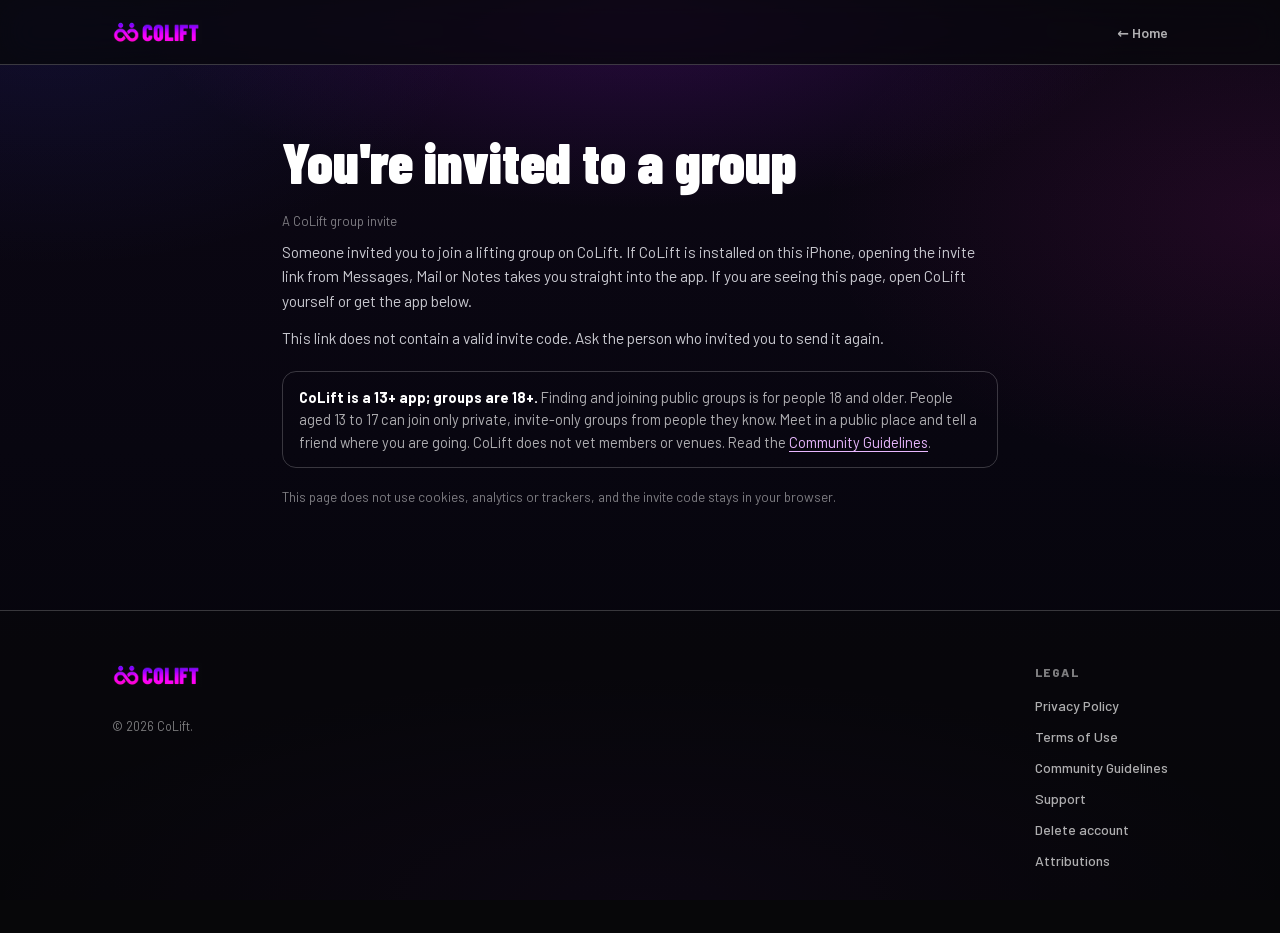
==== g/index.html @ 15f2d9c6 "Update legal pages, add attributions and group invite pages, add /g/* to AASA" ====
<!doctype html>
<html lang="en">
<head>
<meta charset="utf-8">
<meta name="viewport" content="width=device-width,initial-scale=1,viewport-fit=cover">
<title>Group invite · COLIFT</title>
<meta name="description" content="You have been invited to a CoLift group. CoLift is a 13+ app; groups are 18+.">
<meta name="robots" content="noindex">
<meta name="referrer" content="no-referrer">
<link rel="icon" href="/assets/icon.png">
<link rel="apple-touch-icon" href="/assets/icon.png">
<meta name="theme-color" content="#08080B">
<link rel="stylesheet" href="/styles.css">
<style>
  .invite-card{margin:26px 0 8px;padding:22px;border-radius:20px;background:var(--card-2);border:0.5px solid var(--card-line);box-shadow:var(--card-shadow)}
  .invite-code{display:block;font-family:var(--disp);font-weight:800;font-size:clamp(26px,8vw,36px);letter-spacing:.08em;word-break:break-all;margin:6px 0 16px}
  .invite-actions{display:flex;flex-wrap:wrap;gap:12px}
  .invite-note{margin-top:20px;padding:14px 16px;border-radius:14px;border:0.5px solid var(--card-line);color:var(--muted);font-size:14.5px;line-height:1.55}
  .invite-note strong{color:#fff}
  .steps{margin:18px 0 0 20px}
  .steps li{margin-bottom:8px}
</style>
</head>
<body>
<nav class="nav scrolled"><div class="wrap">
  <a class="brand" href="/"><img class="logo" src="/assets/logo.png" alt="COLIFT" style="height:24px"></a>
  <div class="nav-right"><a class="nav-link" href="/">&larr; Home</a></div>
</div></nav>

<main class="legal-page">
  <h1>You're invited to a group</h1>
  <div class="updated">A CoLift group invite</div>

  <p>Someone invited you to join a lifting group on CoLift. If CoLift is installed on this iPhone, opening the invite link from Messages, Mail or Notes takes you straight into the app. If you are seeing this page, open CoLift yourself or get the app below.</p>

  <div class="invite-card" id="card">
    <div class="col-h" style="font-size:12px;letter-spacing:.12em;text-transform:uppercase;color:var(--faint);font-weight:800">Invite code</div>
    <code class="invite-code" id="code">&hellip;</code>
    <div class="invite-actions">
      <button class="btn" type="button" id="copy">Copy code</button>
      <a class="btn btn-ghost" id="store" href="/">Get CoLift</a>
    </div>
    <ol class="steps">
      <li>Get CoLift on the App Store and sign in with Apple.</li>
      <li>Confirm your age in the app.</li>
      <li>Open this link again, and CoLift takes you to the group. If it does not open by itself, go to <strong>Groups</strong>, tap <strong>Have an invite code?</strong>, then paste this code.</li>
    </ol>
  </div>
  <p id="nocode" class="hidden">This link does not contain a valid invite code. Ask the person who invited you to send it again.</p>

  <div class="invite-note"><strong>CoLift is a 13+ app; groups are 18+.</strong> Finding and joining public groups is for people 18 and older. People aged 13 to 17 can join only private, invite-only groups from people they know. Meet in a public place and tell a friend where you are going. CoLift does not vet members or venues. Read the <a href="/guidelines.html">Community Guidelines</a>.</div>

  <p style="margin-top:18px;font-size:13.5px;color:var(--faint)">This page does not use cookies, analytics or trackers, and the invite code stays in your browser.</p>
</main>

<footer class="site"><div class="wrap cols">
  <div><a class="brand" href="/"><img class="logo" src="/assets/logo.png" alt="COLIFT" style="height:24px"></a><p class="copy">&copy; 2026 CoLift.</p></div>
  <div><div class="col-h">Legal</div><div class="legal"><a href="/privacy.html">Privacy Policy</a><a href="/terms.html">Terms of Use</a><a href="/guidelines.html">Community Guidelines</a><a href="/support.html">Support</a><a href="/delete-account.html">Delete account</a><a href="/attributions.html">Attributions</a></div></div>
</div></footer>

<script>
(function () {
  /* Mirrors app.js. TODO(founder): set APP_STORE_LIVE true and the real App Store URL at launch. */
  var APP_STORE_LIVE = false;
  var APP_STORE_URL = "https://apps.apple.com/app/idXXXXXXXXX";
  var m = /^\/g\/([A-Za-z0-9]{6,16})\/?$/.exec(location.pathname);
  var code = m ? m[1] : (new URLSearchParams(location.search).get("c") || "");
  code = /^[A-Za-z0-9]{6,16}$/.test(code) ? code.toUpperCase() : "";
  var card = document.getElementById("card"), none = document.getElementById("nocode");
  if (!code) { card.classList.add("hidden"); none.classList.remove("hidden"); return; }
  document.getElementById("code").textContent = code;
  var store = document.getElementById("store");
  if (APP_STORE_LIVE) { store.href = APP_STORE_URL; store.textContent = "Download on the App Store"; }
  else { store.textContent = "CoLift is coming to the App Store"; }
  var btn = document.getElementById("copy");
  btn.addEventListener("click", function () {
    function done() { btn.textContent = "Copied"; }
    try {
      if (navigator.clipboard && navigator.clipboard.writeText) { navigator.clipboard.writeText(code).then(done, fallback); return; }
    } catch (e) {}
    fallback();
    function fallback() {
      try { var r = document.createRange(); r.selectNodeContents(document.getElementById("code")); var s = getSelection(); s.removeAllRanges(); s.addRange(r); document.execCommand("copy"); done(); } catch (e) {}
    }
  });
})();
</script>
</body>
</html>
---- styles.css ----
/* ============ CoLift marketing site (on-brand with the app) ============ */
@font-face{font-family:'Barlow';src:url('assets/fonts/Barlow-400.woff2') format('woff2');font-weight:400;font-display:swap}
@font-face{font-family:'Barlow';src:url('assets/fonts/Barlow-500.woff2') format('woff2');font-weight:500;font-display:swap}
@font-face{font-family:'Barlow';src:url('assets/fonts/Barlow-600.woff2') format('woff2');font-weight:600;font-display:swap}
@font-face{font-family:'Barlow';src:url('assets/fonts/Barlow-700.woff2') format('woff2');font-weight:700;font-display:swap}
@font-face{font-family:'Barlow';src:url('assets/fonts/Barlow-800.woff2') format('woff2');font-weight:800;font-display:swap}
@font-face{font-family:'Barlow Condensed';src:url('assets/fonts/BarlowCondensed-700.woff2') format('woff2');font-weight:700;font-display:swap}
@font-face{font-family:'Barlow Condensed';src:url('assets/fonts/BarlowCondensed-800.woff2') format('woff2');font-weight:800;font-display:swap}
@font-face{font-family:'Barlow Condensed';src:url('assets/fonts/BarlowCondensed-900.woff2') format('woff2');font-weight:900;font-display:swap}

:root{
  /* Brand tokens copied verbatim from the app (CoLiftJourney_v2_1.jsx :root + token block) */
  --ring:#08080B;
  --app-bg:radial-gradient(68% 40% at 50% 0%,rgba(158,26,240,0.20),transparent 58%),radial-gradient(55% 46% at 4% 2%,rgba(64,74,255,0.11),transparent 60%),radial-gradient(58% 48% at 100% 24%,rgba(230,30,180,0.10),transparent 62%),radial-gradient(85% 42% at 50% 100%,rgba(150,40,238,0.075),transparent 60%),linear-gradient(180deg,#0C0714 0%,#080610 50%,#050409 100%);
  --surface:rgba(20,12,24,0.96);
  --tabbar:rgba(10,10,14,0.94);
  --fg:#fff;
  --text-mid:rgba(255,255,255,0.88);
  --muted:rgba(255,255,255,0.68);
  --faint:rgba(255,255,255,0.48);
  --line:rgba(255,255,255,0.20);
  --card:rgba(255,255,255,0.10);
  --card-2:rgba(255,255,255,0.06);
  --card-line:rgba(255,255,255,0.20);
  --card-shadow:0 1px 2px rgba(0,0,0,0.4),0 8px 24px rgba(0,0,0,0.22),inset 0 0.5px 0 rgba(255,255,255,0.07);
  /* brand: exact app values: gradV / gradPink / liveGreen */
  --magenta:#FF00DD;
  --brand-mid:#CC00FF;
  --purple:#7700FF;
  --live:#3ED67A;
  --grad:linear-gradient(135deg,#FF00DD,#CC00FF 52%,#7700FF);
  --grad-text:linear-gradient(180deg,#7700FF 0%,#CC00FF 48%,#FF00DD 92%); /* = app LOGO_GRAD (matches the wordmark) */
  --glow:0 6px 18px rgba(0,0,0,0.5),inset 0 1px 0 rgba(255,255,255,0.18);
  --glow-lg:0 1px 2px rgba(0,0,0,0.4),0 8px 24px rgba(0,0,0,0.22);
  --disp:'Barlow Condensed',system-ui,sans-serif;
  --body:'Barlow',system-ui,sans-serif;
  --maxw:1100px;
}
*{box-sizing:border-box;margin:0;padding:0}
html{scroll-behavior:smooth;-webkit-text-size-adjust:100%}
body{
  color:var(--fg);font-family:var(--body);font-weight:400;line-height:1.5;
  -webkit-font-smoothing:antialiased;overflow-x:hidden;
  background:#070709; /* app outer html/body base */
}
body::before{
  content:"";position:fixed;inset:0;z-index:-2;pointer-events:none;
  background:var(--app-bg);
}
a{color:inherit;text-decoration:none}
img{display:block;max-width:100%}
.wrap{max-width:var(--maxw);margin:0 auto;padding:0 22px;position:relative;z-index:1}
.grad-text{background:var(--grad-text);-webkit-background-clip:text;background-clip:text;-webkit-text-fill-color:transparent;color:transparent}

/* ---------- buttons ---------- */
.btn{display:inline-flex;align-items:center;justify-content:center;gap:9px;font-family:var(--body);
  font-weight:800;font-size:15px;border:none;cursor:pointer;border-radius:14px;padding:15px 26px;
  background:var(--grad);color:#fff;box-shadow:var(--glow);transition:transform .15s ease,filter .15s ease,box-shadow .15s ease}
.btn:hover{transform:translateY(-1px);filter:brightness(1.07)}
.btn:active{transform:translateY(0)}
.btn-ghost{background:transparent;box-shadow:none;border:1px solid var(--line);color:#fff;font-weight:700}
.btn-sm{padding:11px 18px;font-size:13.5px;border-radius:13px}
.micro{color:var(--faint);font-size:12.5px;font-weight:500;letter-spacing:.01em}

/* ---------- nav ---------- */
.nav{position:fixed;top:0;left:0;right:0;z-index:60;transition:background .25s ease,border-color .25s ease,backdrop-filter .25s ease;
  border-bottom:1px solid transparent}
.nav.scrolled{background:rgba(8,8,11,0.82);backdrop-filter:saturate(160%) blur(16px);border-bottom:0.5px solid var(--line)}
.nav .wrap{display:flex;align-items:center;justify-content:space-between;height:64px}
.brand{display:flex;align-items:center;gap:10px}
.brand img.logo{height:26px;width:auto;display:block}
.nav-right{display:flex;align-items:center;gap:20px}
.nav-link{font-weight:600;font-size:14px;color:var(--muted)}
.nav-link:hover{color:#fff}

/* ---------- hero ---------- */
.hero{padding:132px 0 56px;position:relative}
.hero-grid{display:grid;grid-template-columns:1.02fr 0.98fr;gap:44px;align-items:center;min-height:min(74vh,660px)}
.hero-copy{text-align:left}
.hero h1{font-family:var(--disp);font-weight:900;line-height:0.98;
  font-size:clamp(52px,7.4vw,98px);margin:0;max-width:12ch;letter-spacing:-0.01em}
.hero .sub{margin:22px 0 0;max-width:42ch;color:var(--muted);font-size:clamp(16px,2.3vw,20px);font-weight:500;line-height:1.5}
.hero .sub strong{color:#fff;font-weight:700}
.cta-row{margin-top:30px;display:flex;flex-direction:column;align-items:flex-start;gap:12px}
.waitlist{display:flex;gap:9px;width:100%;max-width:440px}
.waitlist input{flex:1;min-width:0;height:54px;border-radius:14px;border:0.5px solid rgba(255,255,255,0.14);
  background:rgba(255,255,255,0.07);color:#fff;padding:0 20px;font-family:var(--body);font-size:15px;font-weight:500;outline:none;transition:border-color .15s,box-shadow .15s}
.waitlist input::placeholder{color:var(--faint)}
.waitlist input:focus{border-color:rgba(204,0,255,0.7);box-shadow:0 0 0 3px rgba(204,0,255,0.16)}
.waitlist .btn{height:54px;flex-shrink:0}
.store-badges{display:flex;gap:12px;align-items:center;flex-wrap:wrap;justify-content:center}
.hidden{display:none!important}
.form-done{color:#fff;font-weight:700;font-size:15px}
.form-done b{background:var(--grad-text);-webkit-background-clip:text;background-clip:text;-webkit-text-fill-color:transparent}

/* App shell copied from CoLiftJourney_v2_1.jsx: 318-wide frame, #18181D
   outer body, 50/41px radii, and app background inside. */
.hero-shot,.f-media{position:relative}
.app-frame{position:relative;width:min(318px,76vw);height:min(648px,155vw);background:#18181D;border-radius:50px;padding:10px;
  box-shadow:0 0 0 1px rgba(255,255,255,0.12),0 40px 90px rgba(0,0,0,0.7)}
.app-screen{width:100%;height:100%;border-radius:41px;overflow:hidden;position:relative;background:var(--app-bg)}
.app-screen::before{content:"";position:absolute;left:0;right:0;top:0;height:3px;background:var(--grad);z-index:2}
.app-screen img{width:100%;height:100%;object-fit:cover;object-position:top center;display:block}
.app-frame.hero-phone{margin:54px auto 0}
.app-frame::after{content:"";position:absolute;left:50%;top:10%;transform:translateX(-50%);width:138%;height:74%;z-index:-1;border-radius:50%;filter:blur(58px);
  background:radial-gradient(circle,rgba(150,40,238,0.34),rgba(255,0,221,0.10) 48%,transparent 72%)}
@keyframes pulseLive{0%,100%{box-shadow:0 0 0 3px rgba(62,214,122,0.28)}50%{box-shadow:0 0 0 7px rgba(62,214,122,0.05)}}

/* ---------- section scaffolding ---------- */
section{padding:74px 0;position:relative}
.eyebrow{font-family:var(--body);font-weight:800;font-size:12.5px;letter-spacing:0.16em;text-transform:uppercase;
  background:var(--grad-text);-webkit-background-clip:text;background-clip:text;-webkit-text-fill-color:transparent;margin-bottom:14px}
.sec-h{font-family:var(--disp);font-weight:900;letter-spacing:-0.015em;line-height:0.98;font-size:clamp(34px,5.5vw,62px)}
.sec-sub{color:var(--muted);font-size:clamp(15px,2vw,18px);max-width:46ch;margin-top:14px;font-weight:500}

/* how it works: 3 app-grammar cards */
#how{text-align:center}
#how .sec-h{margin-top:2px}
.steps{display:grid;grid-template-columns:repeat(3,1fr);gap:18px;margin-top:48px;text-align:left}
.step{position:relative;border-radius:16px;padding:28px 24px;
  background:linear-gradient(180deg,var(--card),var(--card-2));
  border:0.5px solid var(--card-line);
  box-shadow:var(--card-shadow);
  transition:transform .2s ease,border-color .2s ease,box-shadow .2s ease}
.step:hover{transform:translateY(-3px);border-color:rgba(204,0,255,0.4);
  box-shadow:inset 0 1px 0 rgba(255,255,255,0.08),0 22px 50px rgba(120,0,255,0.22)}
.step h3{font-size:19px;font-weight:800;margin:14px 0 7px}
.step p{color:var(--muted);font-size:14.5px;font-weight:500;line-height:1.5}
.step .ic{width:48px;height:48px;border-radius:13px;display:flex;align-items:center;justify-content:center;
  background:linear-gradient(135deg,rgba(255,0,221,.22),rgba(119,0,255,.22));
  border:1px solid rgba(204,0,255,.34);color:#F0C6FF;box-shadow:0 8px 22px rgba(160,0,255,0.28)}
.step .ic svg{width:23px;height:23px}

/* alternating feature rows */
.feature{display:grid;grid-template-columns:1.05fr 1fr;gap:60px;align-items:center;margin-top:30px}
.feature.flip .f-copy{order:2}
.feature.flip .f-media{order:1}
.f-copy h2{font-family:var(--disp);font-weight:900;letter-spacing:-0.015em;line-height:1;font-size:clamp(30px,4.4vw,52px)}
.f-copy p{color:var(--muted);font-size:clamp(15px,1.8vw,17.5px);margin-top:16px;max-width:36ch;font-weight:500;line-height:1.55}
.f-copy .eyebrow{margin-bottom:12px}
/* inline live tag reused in feature copy */
.tag-live{display:inline-flex;align-items:center;gap:8px;margin-bottom:16px;
  background:rgba(62,214,122,0.1);border:0.5px solid rgba(62,214,122,0.42);border-radius:999px;
  padding:6px 14px 6px 12px;font-weight:800;font-size:12.5px;letter-spacing:.02em;color:#8affbe}
.tag-live .ld{width:8px;height:8px;border-radius:50%;background:var(--live);animation:pulseLive 1.8s ease-in-out infinite}
.f-media{display:flex;justify-content:center;position:relative}
.f-media::before{content:"";position:absolute;width:78%;height:70%;left:50%;top:52%;transform:translate(-50%,-50%);
  z-index:-1;border-radius:50%;filter:blur(64px);opacity:.9;
  background:radial-gradient(circle,rgba(150,40,238,0.32),rgba(255,0,221,0.10) 52%,transparent 72%)}
.f-media .app-frame{width:min(272px,70vw);height:auto;aspect-ratio:318/648;padding:8px;border-radius:43px}
.f-media .app-screen{border-radius:35px}
.f-media .app-screen img{border:0}

/* manifesto: big type over the purple canvas */
.manifesto{text-align:center;padding:96px 0}
.manifesto p{font-family:var(--disp);font-weight:800;letter-spacing:-0.01em;line-height:1.06;
  font-size:clamp(28px,4.6vw,54px);max-width:19ch;margin:0 auto}
.manifesto .accent{background:var(--grad-text);-webkit-background-clip:text;background-clip:text;-webkit-text-fill-color:transparent}

/* social proof (kept for parity) */
.proof{text-align:center}
.proof-pill{display:inline-flex;align-items:center;gap:10px;border:1px solid var(--card-line);background:var(--card);
  border-radius:999px;padding:10px 18px;font-weight:700;font-size:14px}
.proof-pill .dot{width:8px;height:8px;border-radius:50%;background:var(--grad)}
.quotes{display:grid;grid-template-columns:repeat(3,1fr);gap:16px;margin-top:34px}
.quote{background:var(--card);border:0.5px solid var(--card-line);border-radius:16px;padding:20px;text-align:left;box-shadow:var(--card-shadow)}
.quote p{font-size:14.5px;color:#e9e9ee;font-weight:500;line-height:1.5}
.quote .who{margin-top:12px;color:var(--faint);font-size:12.5px;font-weight:700}

/* FAQ */
.faq{max-width:760px;margin:0 auto}
.faq details{border:0.5px solid var(--card-line);border-radius:16px;background:linear-gradient(180deg,var(--card),var(--card-2));
  padding:2px 20px;margin-bottom:12px;transition:border-color .2s ease}
.faq details[open]{border-color:rgba(204,0,255,0.34)}
.faq summary{list-style:none;cursor:pointer;padding:18px 0;font-weight:700;font-size:17px;display:flex;justify-content:space-between;align-items:center;gap:16px}
.faq summary::-webkit-details-marker{display:none}
.faq summary::after{content:"+";font-family:var(--disp);font-weight:700;font-size:26px;color:var(--brand-mid);transition:transform .2s ease;line-height:1}
.faq details[open] summary::after{transform:rotate(45deg)}
.faq p{color:var(--muted);font-size:15px;font-weight:500;padding:0 0 18px;max-width:62ch;line-height:1.55}
.faq a{color:#E9B8FF;text-decoration:underline;text-underline-offset:3px}

/* footer CTA */
.footer-cta{text-align:center;padding:96px 0 88px;position:relative}
.footer-cta h2{font-family:var(--disp);font-weight:900;line-height:0.92;letter-spacing:-0.02em;font-size:clamp(40px,8vw,92px)}
.footer-cta .line2{background:var(--grad-text);-webkit-background-clip:text;background-clip:text;-webkit-text-fill-color:transparent}
.footer-cta .cta-row{margin-top:34px}

/* footer */
footer.site{border-top:0.5px solid var(--line);padding:52px 0 62px;position:relative;background:rgba(8,8,11,0.5)}
footer.site .cols{display:flex;justify-content:space-between;gap:30px;flex-wrap:wrap}
footer.site .legal{display:flex;flex-direction:column;gap:10px}
footer.site .legal a{color:var(--muted);font-size:14px;font-weight:500}
footer.site .legal a:hover{color:#fff}
footer.site .col-h{font-weight:800;font-size:12px;letter-spacing:.12em;text-transform:uppercase;color:var(--faint);margin-bottom:14px}
footer.site .copy{color:var(--faint);font-size:12.5px;margin-top:30px}

/* sticky mobile download bar */
.mobile-bar{position:fixed;left:12px;right:12px;bottom:12px;z-index:70;display:none;
  background:rgba(8,8,11,0.92);backdrop-filter:blur(16px);border:0.5px solid var(--card-line);border-radius:16px;
  padding:10px 12px;align-items:center;gap:12px;box-shadow:0 12px 40px rgba(0,0,0,0.6)}
.mobile-bar img{width:38px;height:38px;border-radius:10px}
.mobile-bar .mb-t{flex:1;min-width:0}
.mobile-bar .mb-t b{font-size:14px;font-weight:800}
.mobile-bar .mb-t span{display:block;color:var(--faint);font-size:11.5px}

/* scroll reveal: premium easing + stagger */
.reveal{opacity:0;transform:translateY(26px);transition:opacity .7s cubic-bezier(.22,1,.36,1),transform .7s cubic-bezier(.22,1,.36,1);will-change:opacity,transform}
.reveal.in{opacity:1;transform:none}
.steps .step:nth-child(2){transition-delay:.09s}
.steps .step:nth-child(3){transition-delay:.18s}

/* hero load-in */
@keyframes heroIn{from{opacity:0;transform:translateY(28px)}to{opacity:1;transform:none}}
.hero h1{animation:heroIn .85s cubic-bezier(.22,1,.36,1) both}
.hero .sub{animation:heroIn .85s cubic-bezier(.22,1,.36,1) .12s both}
.hero .cta-row{animation:heroIn .85s cubic-bezier(.22,1,.36,1) .24s both}
.hero-shot{animation:heroIn 1s cubic-bezier(.22,1,.36,1) .34s both}

/* parallax targets (JS sets transform) */
.f-media .app-frame{will-change:transform}

/* App Store badge */
.store-badges svg{height:52px;width:auto;display:block}
.store-badges a{display:inline-flex}

/* footer social icons */
.socials{display:flex;gap:14px;margin-top:4px}
.socials a{width:38px;height:38px;border-radius:11px;border:1px solid var(--card-line);display:flex;align-items:center;justify-content:center;color:var(--muted);transition:color .15s,border-color .15s,background .15s}
.socials a:hover{color:#fff;border-color:rgba(204,0,255,.55);background:rgba(204,0,255,0.1)}
.socials svg{width:18px;height:18px}

/* legal pages */
.legal-page{max-width:760px;margin:0 auto;padding:120px 22px 90px;position:relative;z-index:1}
.legal-page h1{font-family:var(--disp);font-weight:900;font-size:clamp(36px,7vw,56px);margin-bottom:8px}
.legal-page .updated{color:var(--faint);font-size:13px;margin-bottom:8px}
.legal-page .draft{display:inline-block;border:1px solid rgba(255,196,61,.4);color:#FFC43D;font-size:12px;font-weight:700;border-radius:999px;padding:5px 12px;margin-bottom:28px}
.legal-page h2{font-family:var(--disp);font-weight:800;font-size:24px;margin:34px 0 10px}
.legal-page p,.legal-page li{color:#c9c9d0;font-size:15.5px;line-height:1.6;margin-bottom:12px}
.legal-page ul{padding-left:20px}
.legal-page a{color:#E9B8FF;text-decoration:underline;text-underline-offset:3px}

/* ---------- responsive ---------- */
@media(max-width:760px){
  .steps{grid-template-columns:1fr}
  .feature{grid-template-columns:1fr;gap:34px;text-align:center}
  .feature.flip .f-copy,.feature.flip .f-media{order:initial}
  .f-copy p{margin-left:auto;margin-right:auto}
  .f-copy .tag-live,.f-copy .eyebrow{margin-left:auto;margin-right:auto}
  .quotes{grid-template-columns:1fr}
  .mobile-bar{display:flex}
  section{padding:56px 0}
  .hero{padding:112px 0 20px;text-align:center}
  .hero-grid{grid-template-columns:1fr;gap:12px;min-height:0;text-align:center}
  .hero-copy{text-align:center}
  .hero h1{margin:0 auto;max-width:12ch}
  .hero .sub{margin-left:auto;margin-right:auto}
  .cta-row{align-items:center}
  .waitlist{margin:0 auto}
  .hero-shot{margin-top:50px;width:min(272px,74vw)}
  body{padding-bottom:78px}
  .nav-right .nav-link{display:none}
}
@media(max-width:380px){
}
@media(prefers-reduced-motion:reduce){
  *{scroll-behavior:auto}
  .reveal{transition:opacity .3s ease;transform:none}
  .btn:hover{transform:none}
  .hero h1,.hero .sub,.hero .cta-row,.hero-shot{animation:none}
  .tag-live .ld{animation:none}
  .f-media .app-frame{transform:none!important}
}
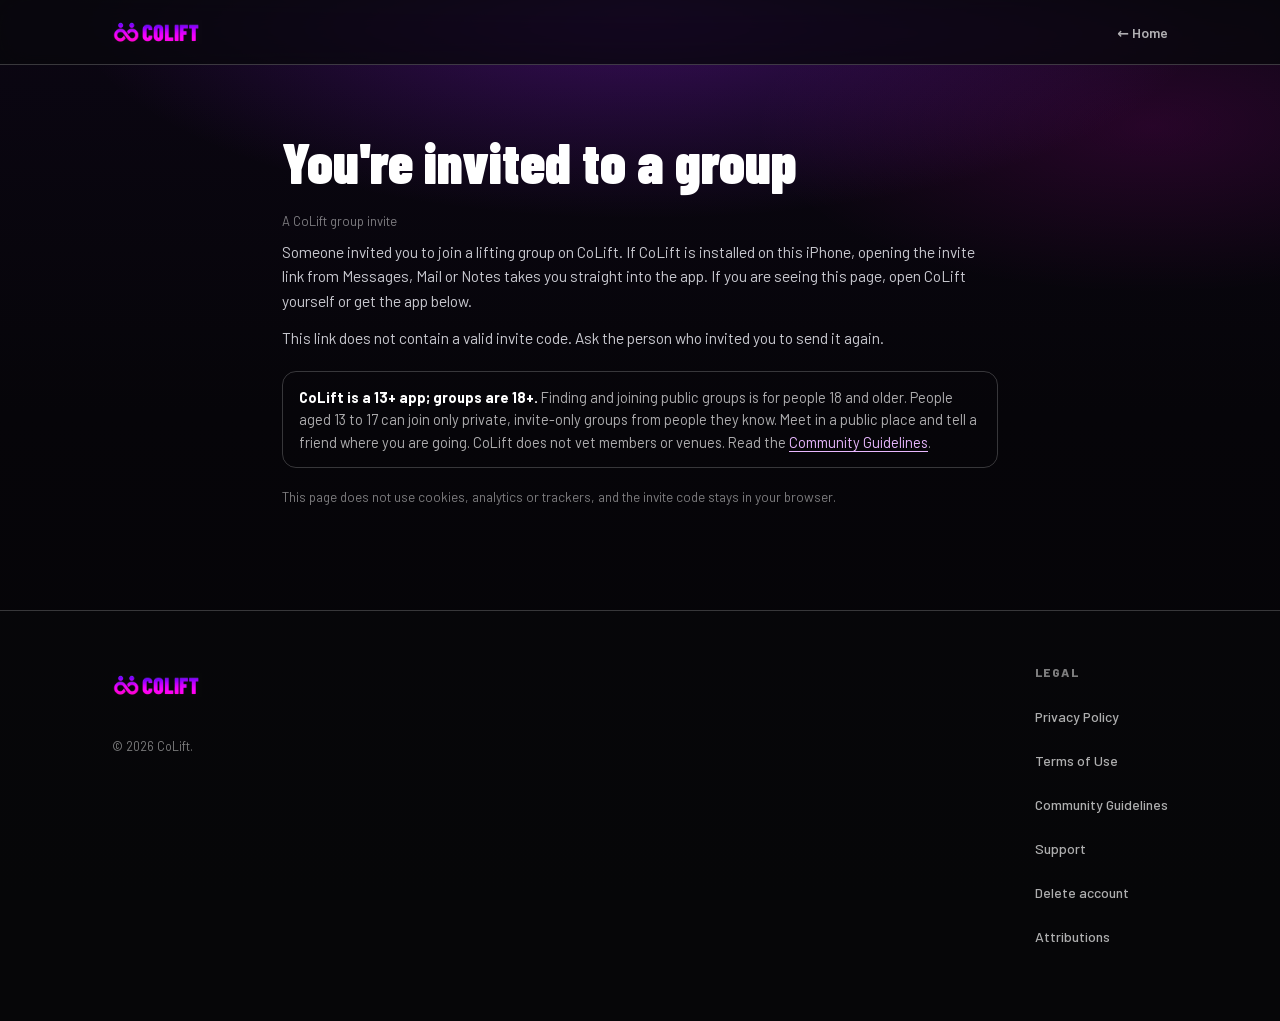
==== commit fe4b888f: "Fix group invite redirect loop and align subscription information" ====
--- a/g/index.html
+++ b/g/index.html
@@ -61,8 +61,8 @@
 <script>
 (function () {
   /* Mirrors app.js. TODO(founder): set APP_STORE_LIVE true and the real App Store URL at launch. */
-  var APP_STORE_LIVE = false;
-  var APP_STORE_URL = "https://apps.apple.com/app/idXXXXXXXXX";
+  var APP_STORE_LIVE = true;
+  var APP_STORE_URL = "https://apps.apple.com/app/id6772358115";
   var m = /^\/g\/([A-Za-z0-9]{6,16})\/?$/.exec(location.pathname);
   var code = m ? m[1] : (new URLSearchParams(location.search).get("c") || "");
   code = /^[A-Za-z0-9]{6,16}$/.test(code) ? code.toUpperCase() : "";
--- a/styles.css
+++ b/styles.css
@@ -270,3 +270,74 @@
   .tag-live .ld{animation:none}
   .f-media .app-frame{transform:none!important}
 }
+
+
+/* ============ v10 refresh: matches the App Store screenshots ============ */
+html{overflow-x:clip}
+body{background:#050507;overflow-x:clip}
+body::before{background:radial-gradient(70% 38% at 50% 0%,rgba(150,30,235,0.34),transparent 64%),radial-gradient(50% 30% at 90% 14%,rgba(255,0,221,0.12),transparent 62%),linear-gradient(180deg,#0b0613 0%,#060509 46%,#050507 100%)}
+.grad-text,.footer-cta .line2,.manifesto .accent{background:linear-gradient(100deg,#FF00DD,#CC00FF 55%,#9a3cff);-webkit-background-clip:text;background-clip:text;-webkit-text-fill-color:transparent;color:transparent}
+.hero .sub,.sec-sub,.micro{color:rgba(255,255,255,0.72)}
+.micro{font-size:13.5px}
+.btn{min-height:48px}
+.btn-sm{min-height:44px}
+.nav-link{display:inline-flex;align-items:center;min-height:44px}
+.brand{min-height:44px}
+.socials a{width:44px;height:44px}
+footer.site .legal a{display:inline-flex;align-items:center;min-height:44px;padding:0}
+footer.site .legal{gap:0}
+footer.site .legal a.mail{word-break:break-all}
+
+/* hero */
+.hero{padding:120px 0 40px;overflow:hidden}
+.hero-grid{grid-template-columns:1fr 1fr;gap:32px;min-height:min(78vh,700px)}
+.hero h1{text-transform:uppercase;font-size:clamp(48px,6.6vw,92px);line-height:.94;max-width:none;letter-spacing:0}
+.hero .sub{margin-top:20px;font-size:clamp(18px,2vw,22px);max-width:38ch}
+.hero .cta-row{margin-top:28px}
+
+/* phone pair: sharp screens, soft purple glow */
+.phones{position:relative;display:flex;justify-content:center;align-items:flex-start;gap:clamp(10px,2vw,22px)}
+.phones::before{content:"";position:absolute;inset:6% -4% 0;z-index:-1;border-radius:50%;filter:blur(70px);background:radial-gradient(circle,rgba(160,40,240,0.45),rgba(255,0,221,0.12) 50%,transparent 72%)}
+.ph{width:min(240px,42vw);flex:0 1 240px;border-radius:clamp(22px,3.6vw,34px);overflow:hidden;background:#0a0612;
+  box-shadow:0 0 0 1px rgba(255,255,255,0.16),0 0 0 4px rgba(10,6,16,0.9),0 24px 60px rgba(0,0,0,0.6),0 0 60px rgba(160,40,240,0.28)}
+.ph img{width:100%;height:auto;aspect-ratio:640/1387;display:block}
+.ph:nth-child(2){margin-top:clamp(36px,6vw,72px)}
+.hero-shot{animation:heroIn 1s cubic-bezier(.22,1,.36,1) .2s both}
+
+/* sections */
+section{padding:72px 0}
+.eyebrow{font-size:13px;margin-bottom:12px;background:none;-webkit-text-fill-color:#e08cff;color:#e08cff}
+.sec-h{text-transform:uppercase;font-size:clamp(36px,5.6vw,64px);line-height:.96;letter-spacing:0}
+.sec-sub{margin-top:16px;font-size:clamp(16px,1.9vw,19px);max-width:44ch}
+.how{text-align:center}
+.steps{gap:16px;margin-top:40px}
+.step{padding:26px 24px}
+.step .num{display:inline-flex;align-items:center;justify-content:center;width:40px;height:40px;border-radius:12px;background:var(--grad);font-family:var(--disp);font-weight:900;font-size:22px;color:#fff}
+.step h3{font-size:20px;margin:16px 0 8px}
+.step p{font-size:16px;color:rgba(255,255,255,0.78)}
+.onepost .wrap{display:grid;grid-template-columns:1fr 1fr;gap:40px;align-items:center}
+.onepost .phones{order:2}
+.faq-h{text-align:center;margin-bottom:34px}
+.faq summary{min-height:56px;font-size:17px}
+.faq p{font-size:16px;color:rgba(255,255,255,0.78)}
+.footer-cta h2{text-transform:uppercase;font-size:clamp(44px,8vw,96px)}
+.footer-cta .cta-row{align-items:center}
+.mobile-bar .mb-t span{font-size:12.5px;color:rgba(255,255,255,0.62)}
+
+@media(max-width:760px){
+  section{padding:52px 0}
+  .hero{padding:92px 0 24px}
+  .hero-grid{grid-template-columns:1fr;gap:28px;min-height:0}
+  .hero h1{font-size:clamp(44px,13vw,60px);max-width:none}
+  .hero .sub{margin-left:auto;margin-right:auto;font-size:18px}
+  .waitlist{flex-direction:column;max-width:none}
+  .waitlist input{flex:none;width:100%}
+  .waitlist .btn{width:100%}
+  .cta-row{align-items:stretch;text-align:center}
+  .hero .store-badges{justify-content:center}
+  .ph{width:44vw;flex:0 1 44vw}
+  .onepost .wrap{grid-template-columns:1fr;text-align:center;gap:30px}
+  .onepost .phones{order:2}
+  .sec-sub{margin-left:auto;margin-right:auto}
+  .hero-shot{width:auto;margin-top:0}
+}
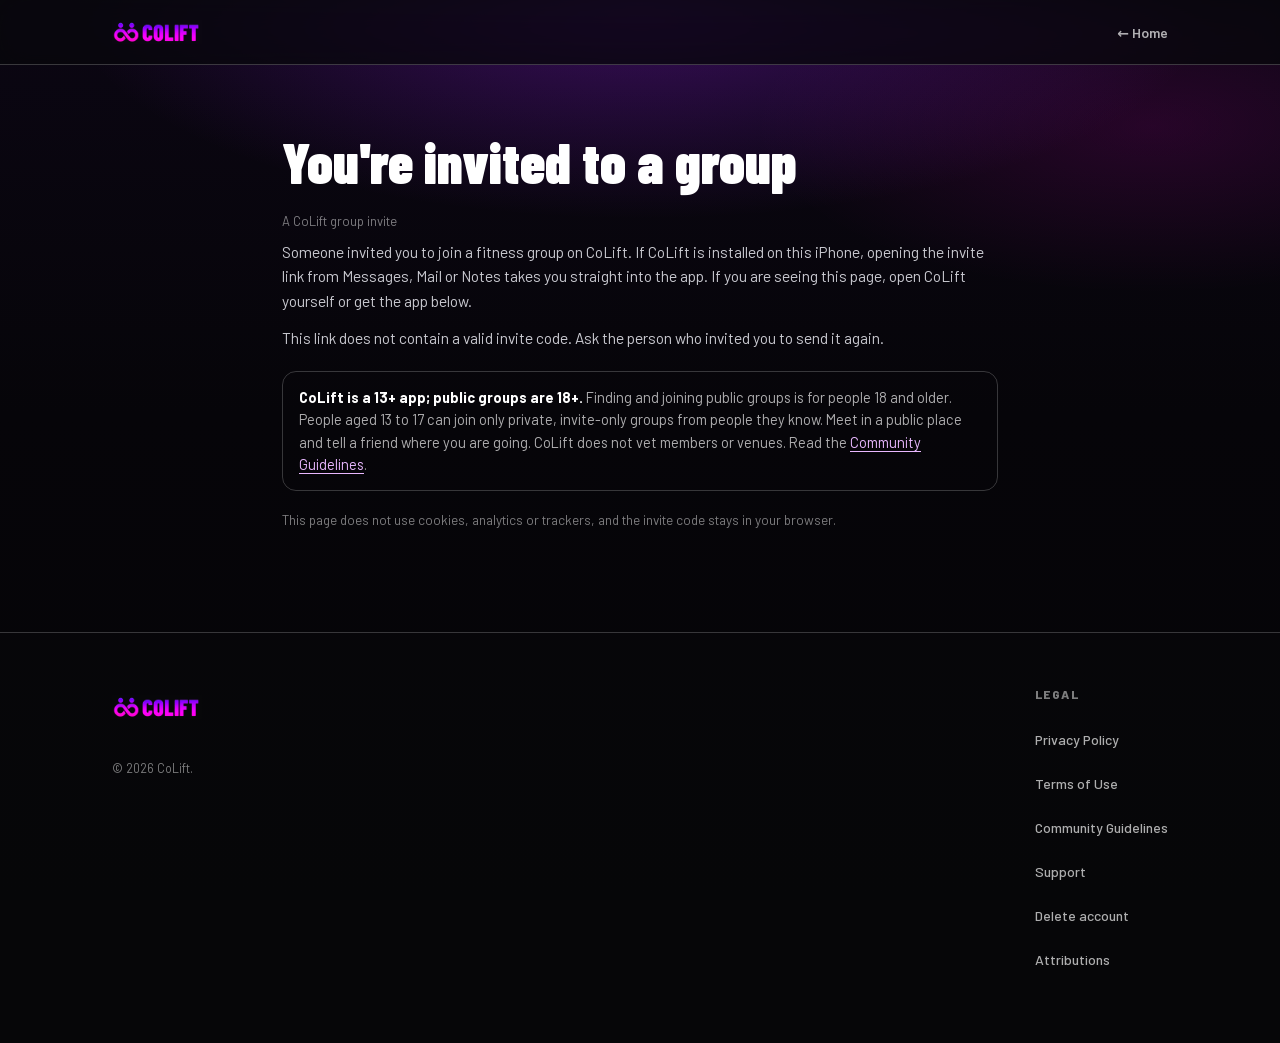
==== commit b5e91912: "Clarify public group age eligibility on invite pages" ====
--- a/g/index.html
+++ b/g/index.html
@@ -4,7 +4,7 @@
 <meta charset="utf-8">
 <meta name="viewport" content="width=device-width,initial-scale=1,viewport-fit=cover">
 <title>Group invite · COLIFT</title>
-<meta name="description" content="You have been invited to a CoLift group. CoLift is a 13+ app; groups are 18+.">
+<meta name="description" content="You have been invited to a CoLift group. CoLift is a 13+ app; public groups are 18+.">
 <meta name="robots" content="noindex">
 <meta name="referrer" content="no-referrer">
 <link rel="icon" href="/assets/icon.png">
@@ -31,7 +31,7 @@
   <h1>You're invited to a group</h1>
   <div class="updated">A CoLift group invite</div>
 
-  <p>Someone invited you to join a lifting group on CoLift. If CoLift is installed on this iPhone, opening the invite link from Messages, Mail or Notes takes you straight into the app. If you are seeing this page, open CoLift yourself or get the app below.</p>
+  <p>Someone invited you to join a fitness group on CoLift. If CoLift is installed on this iPhone, opening the invite link from Messages, Mail or Notes takes you straight into the app. If you are seeing this page, open CoLift yourself or get the app below.</p>
 
   <div class="invite-card" id="card">
     <div class="col-h" style="font-size:12px;letter-spacing:.12em;text-transform:uppercase;color:var(--faint);font-weight:800">Invite code</div>
@@ -48,7 +48,7 @@
   </div>
   <p id="nocode" class="hidden">This link does not contain a valid invite code. Ask the person who invited you to send it again.</p>
 
-  <div class="invite-note"><strong>CoLift is a 13+ app; groups are 18+.</strong> Finding and joining public groups is for people 18 and older. People aged 13 to 17 can join only private, invite-only groups from people they know. Meet in a public place and tell a friend where you are going. CoLift does not vet members or venues. Read the <a href="/guidelines.html">Community Guidelines</a>.</div>
+  <div class="invite-note"><strong>CoLift is a 13+ app; public groups are 18+.</strong> Finding and joining public groups is for people 18 and older. People aged 13 to 17 can join only private, invite-only groups from people they know. Meet in a public place and tell a friend where you are going. CoLift does not vet members or venues. Read the <a href="/guidelines.html">Community Guidelines</a>.</div>
 
   <p style="margin-top:18px;font-size:13.5px;color:var(--faint)">This page does not use cookies, analytics or trackers, and the invite code stays in your browser.</p>
 </main>
